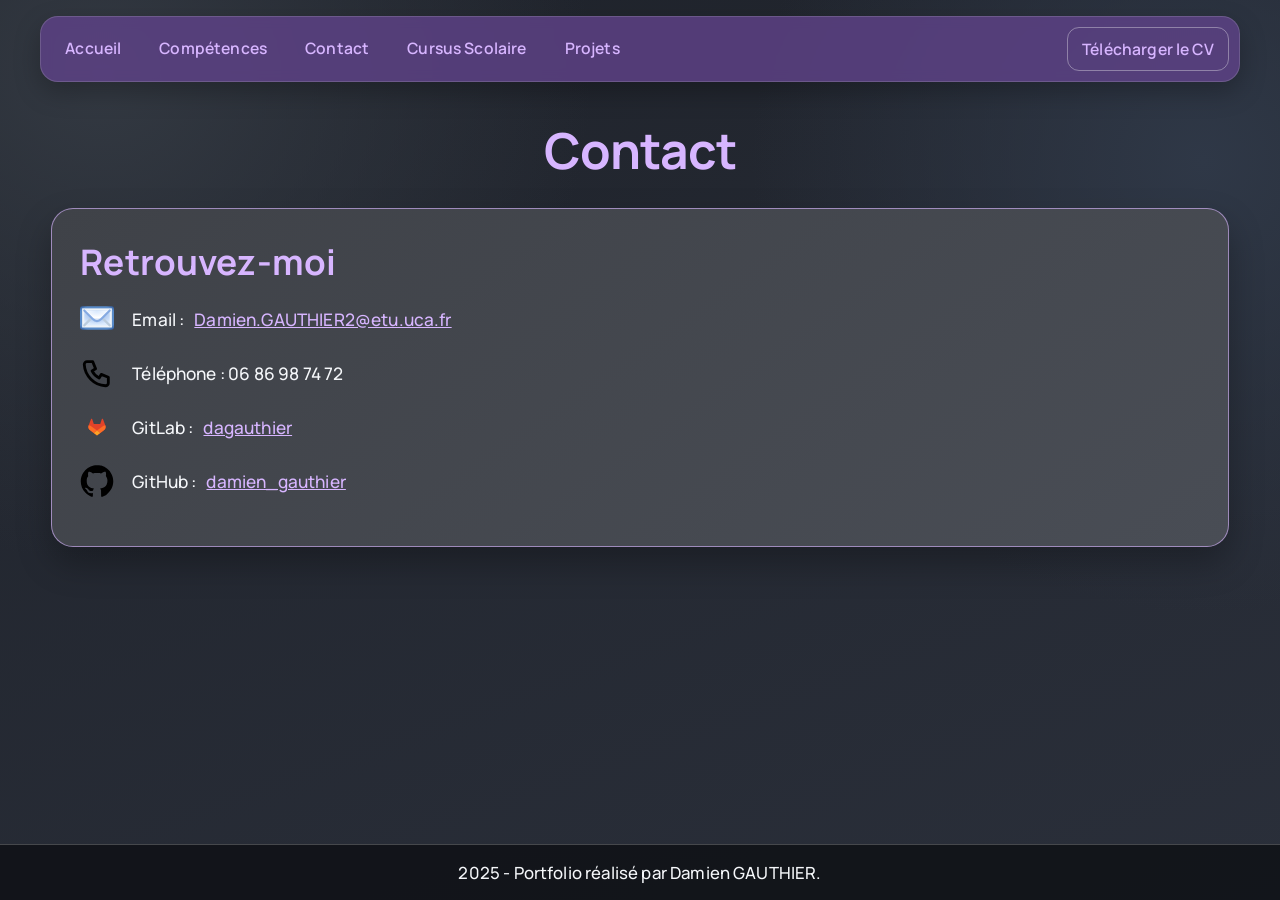
==== contact.html @ 27bc00de "new pages and favicon" ====
<!DOCTYPE html>
<html lang="fr">
<head>
    <meta charset="UTF-8">
    <meta name="viewport" content="width=device-width, initial-scale=1.0">
    <link rel="icon" type="image/png" href="images/icons/favicon.png">
    <title>Contact</title>
    <link rel="stylesheet" href="styles.css">
</head>

<body class="contact-page">
    <header>
        <nav>
            <a href="index.html" title="Accueil">Accueil</a>
            <a href="skills.html" title="Mes compétences">Compétences</a>
            <a href="contact.html" title="Me contacter">Contact</a>
            <a href="cursus.html" title="Mon cursus scolaire">Cursus Scolaire</a>
            <a href="projects.html" title="Mes projets">Projets</a>
            <a href="CV Damien_Gauthier.pdf" title="Télécharger mon CV" class="cv-download" download>Télécharger le CV</a>
        </nav>
    </header>

    <main>
        <h1 id="contact-title">Contact</h1>

        <section class="contact-page-panel">
            <h2>Retrouvez-moi</h2>
            <ul>
                <li><img src="images/icons/gmail.svg" alt="Email" class="contact-icon"> Email : <a href="mailto:Damien.GAUTHIER2@etu.uca.fr">Damien.GAUTHIER2@etu.uca.fr</a></li>
                <li><img src="images/icons/telephone.svg" alt="Téléphone" class="contact-icon"> Téléphone : 06 86 98 74 72</li>
                <li><img src="images/icons/gitlab.svg" alt="GitLab" class="contact-icon"> GitLab : <a href="https://codefirst.iut.uca.fr/gitlab/dagauthier">dagauthier</a></li>
                <li><img src="images/icons/github.svg" alt="GitHub" class="contact-icon"> GitHub : <a href="https://github.com/DadouFox">damien_gauthier</a></li>
            </ul>
        </section>
    </main>

    <footer>
        2025 - Portfolio réalisé par Damien GAUTHIER.
    </footer>
</body>
</html>
---- styles.css ----
@import url('https://fonts.googleapis.com/css2?family=Manrope:wght@400;500;600;700;800&family=Inter:wght@500;600;700&display=swap');

/* =========================
   Variables
   ========================= */
:root {
    --bg-1: #1f232b;
    --bg-2: #2a2f3a;
    --surface: #3f4248;
    --surface-2: #494d55;
    --text-main: #f5f7fa;
    --text-soft: #c8d1df;
    --line: #a7c7e7;
    --line-soft: rgba(167, 199, 231, 0.55);
    --shadow: 0 16px 34px rgba(0, 0, 0, 0.28);

    --home-primary: #a7c7e7;
    --home-hover: #7ab0ec;
    --cursus-primary: #8be8a9;
    --cursus-hover: #67d48a;
    --projects-primary: #f29b9b;
    --projects-hover: #ef7f7f;
    --skills-primary: #ffc168;
    --skills-hover: #ffe2b4;
    --contact-primary: #d7b5ff;
    --contact-hover: #ead8ff;
    --font-ui: 'Manrope', 'Segoe UI', sans-serif;
    --font-display: 'Inter', 'Manrope', 'Segoe UI', sans-serif;
}

/* =========================
   Base
   ========================= */
html,
body {
    height: 100%;
    margin: 0;
    padding: 0;
    background:
        radial-gradient(circle at 8% 8%, #333942 0%, transparent 34%),
        radial-gradient(circle at 94% 18%, #2f3847 0%, transparent 32%),
        linear-gradient(160deg, var(--bg-1) 0%, var(--bg-2) 100%);
    background-color: var(--bg-1);
}

body {
    color: var(--text-main);
    font-family: var(--font-ui);
    display: flex;
    flex-direction: column;
    min-height: 100vh;
    font-weight: 500;
    letter-spacing: 0.01em;
}

main {
    width: min(1180px, 92vw);
    margin: 34px auto 0;
    padding-bottom: 32px;
    flex: 1 0 auto;
}

a {
    color: var(--home-primary);
}

/* =========================
   Navigation
   ========================= */
nav {
    width: min(1180px, 92vw);
    margin: 16px auto 0;
    padding: 10px;
    display: flex;
    gap: 10px;
    position: sticky;
    top: 10px;
    z-index: 1000;
    border-radius: 18px;
    border: 1px solid rgba(255, 255, 255, 0.14);
    backdrop-filter: blur(6px);
    box-shadow: 0 10px 26px rgba(0, 0, 0, 0.25);
}

nav a {
    color: var(--text-main);
    text-decoration: none;
    padding: 10px 14px;
    font-size: 0.98rem;
    font-weight: 600;
    border-radius: 12px;
    transition: background-color 0.2s ease, transform 0.2s ease;
}

nav a:hover {
    transform: translateY(-1px);
}

.cv-download {
    margin-left: auto;
    border: 1px solid rgba(255, 255, 255, 0.35);
}

.home-page nav {
    background: rgba(83, 116, 153, 0.76);
}

.home-page nav a:hover {
    background-color: rgba(122, 176, 236, 0.26);
}

.cursus-page nav {
    background: rgba(84, 136, 106, 0.78);
}

.cursus-page nav a:hover {
    background-color: rgba(103, 212, 138, 0.24);
}

.projects-page nav {
    background: rgba(153, 90, 90, 0.78);
}

.projects-page nav a:hover {
    background-color: rgba(239, 127, 127, 0.24);
}

.skills-page nav {
    background: rgba(133, 91, 29, 0.82);
}

.skills-page nav a:hover {
    background-color: rgba(255, 193, 104, 0.22);
}

.contact-page nav {
    background: rgba(95, 66, 136, 0.82);
}

.contact-page nav a:hover {
    background-color: rgba(215, 181, 255, 0.2);
}

/* =========================
   Footer
   ========================= */
footer {
    width: 100%;
    box-sizing: border-box;
    background-color: rgba(17, 19, 24, 0.92);
    color: var(--text-main);
    text-align: center;
    padding: 16px;
    border-top: 1px solid rgba(255, 255, 255, 0.22);
    margin-top: 0;
    font-size: 1.05rem;
}

/* =========================
   Titres
   ========================= */
#main-title,
#cursus-title,
#projects-title,
#skills-title,
#contact-title {
    font-family: var(--font-ui);
    letter-spacing: -0.02em;
}

#main-title {
    font-family: var(--font-display);
    width: auto;
    margin: 0 0 14px;
    font-size: clamp(2.2rem, 5.4vw, 4rem);
    line-height: 1.06;
    font-weight: 700;
    letter-spacing: -0.025em;
}

#cursus-title,
#projects-title,
#skills-title,
#contact-title {
    text-align: center;
    margin: 0 0 24px;
    font-size: clamp(2.1rem, 4.1vw, 3.1rem);
    font-weight: 700;
}

/* =========================
   Accueil
   ========================= */
.about-section {
    display: flex;
    align-items: center;
    gap: 36px;
    background: linear-gradient(145deg, var(--surface) 0%, var(--surface-2) 100%);
    border: 1px solid var(--line-soft);
    border-radius: 22px;
    box-shadow: var(--shadow);
    padding: 30px;
}

.about-section div p {
    max-width: 72ch;
    text-align: left;
    font-size: clamp(1.24rem, 2vw, 1.62rem);
    line-height: 1.9;
    color: var(--text-soft);
}

.about-section div p:not(#main-title) {
    margin: 12px 0 0;
    max-width: 66ch;
    letter-spacing: 0.018em;
}

.key-highlight {
    color: var(--home-primary);
    font-weight: 700;
}

.about-section h2 {
    margin: 22px 0 16px;
    color: var(--home-primary);
    font-size: clamp(1.3rem, 2vw, 1.7rem);
    font-weight: 700;
}

.about-image {
    width: 190px;
    height: auto;
    border-radius: 18px;
    border: 4px solid var(--line);
    flex-shrink: 0;
}

.skills-contact-container {
    width: 100%;
    margin: 26px auto 0;
    display: grid;
    grid-template-columns: 1.65fr 1fr;
    gap: 26px;
    align-items: stretch;
}

.skills-list,
.contact-info {
    border: 1px solid var(--line-soft);
    padding: 30px;
    border-radius: 22px;
    background: linear-gradient(145deg, var(--surface) 0%, var(--surface-2) 100%);
    box-shadow: var(--shadow);
}

.skills-list {
    margin: 0;
    width: auto;
    font-size: 1.05rem;
}

.skills-list h2,
.contact-info h2 {
    margin-top: 0;
    margin-bottom: 16px;
    color: var(--home-primary);
    font-size: clamp(1.7rem, 2.4vw, 2rem);
}

.skills-list ul,
.contact-info ul {
    list-style: none;
    margin: 0;
    padding: 0;
}

.skills-columns {
    display: grid;
    grid-template-columns: 1fr 1fr;
    gap: 20px;
}

.column {
    padding: 0;
    width: auto;
    background: transparent;
}

.skills-list li {
    margin-bottom: 16px;
    font-size: clamp(1.5rem, 2.2vw, 2rem);
    display: flex;
    align-items: center;
    gap: 10px;
}

.skills-list li img {
    width: 54px;
    height: 54px;
    object-fit: contain;
    margin-right: 0;
}

.contact-info {
    width: auto;
    margin: 0;
}

.contact-info li {
    margin-bottom: 22px;
    font-size: 1.08rem;
    display: flex;
    align-items: center;
    gap: 10px;
}

.contact-info a {
    color: var(--home-primary);
    text-decoration: none;
}

.contact-info a:hover {
    text-decoration: underline;
}

.contact-icon {
    width: 34px;
    height: 34px;
    object-fit: contain;
    margin-right: 8px;
    flex-shrink: 0;
}

/* =========================
   Competences et Contact
   ========================= */
.skills-page main,
.contact-page main {
    margin-top: 34px;
}

.skills-page-panel,
.contact-page-panel {
    border-radius: 22px;
    padding: 28px;
    box-shadow: var(--shadow);
    background: linear-gradient(145deg, var(--surface) 0%, var(--surface-2) 100%);
}

.skills-page-panel {
    border: 1px solid rgba(255, 193, 104, 0.62);
}

.contact-page-panel {
    border: 1px solid rgba(215, 181, 255, 0.62);
}

.skills-page-panel h2,
.contact-page-panel h2 {
    margin: 0 0 16px;
    font-size: clamp(1.8rem, 2.8vw, 2.2rem);
    font-weight: 700;
}

.skills-page-panel h2 {
    color: var(--skills-primary);
}

.contact-page-panel h2 {
    color: var(--contact-primary);
}

.skills-page-panel ul,
.contact-page-panel ul {
    margin: 0;
    padding: 0;
    list-style: none;
}

.skills-page-panel li {
    margin-bottom: 16px;
    font-size: clamp(1.4rem, 2.2vw, 1.9rem);
    display: flex;
    align-items: center;
    gap: 10px;
}

.skills-page-panel li img {
    width: 52px;
    height: 52px;
    object-fit: contain;
}

.contact-page-panel li {
    margin-bottom: 20px;
    font-size: 1.08rem;
    display: flex;
    align-items: center;
    gap: 10px;
}

.skills-page a {
    color: var(--skills-primary);
}

.contact-page a {
    color: var(--contact-primary);
}

.contact-page a:hover,
.skills-page a:hover {
    text-decoration: underline;
}

#skills-title {
    color: var(--skills-primary);
}

#contact-title {
    color: var(--contact-primary);
}

/* =========================
   Cursus
   ========================= */
.cursus-page main {
    margin-top: 34px;
}

.cursus-page main section {
    border: 1px solid rgba(139, 232, 169, 0.55);
    padding: 24px;
    margin-bottom: 24px;
    border-radius: 18px;
    display: flex;
    align-items: center;
    gap: 26px;
    background: linear-gradient(145deg, var(--surface) 0%, var(--surface-2) 100%);
    box-shadow: var(--shadow);
}

.cursus-page main section:nth-child(even) {
    flex-direction: row-reverse;
}

.cursus-page .section-content {
    flex: 1;
    text-align: justify;
}

.cursus-page .section-content h2 {
    font-size: clamp(1.55rem, 2.5vw, 2rem);
    color: var(--cursus-primary);
    margin: 0 0 10px;
    letter-spacing: -0.01em;
}

.cursus-page .section-content p {
    line-height: 1.7;
    font-size: 1.06rem;
    color: var(--text-soft);
}

.cursus-page .section-image {
    max-width: 360px;
    width: 38%;
    height: auto;
    border: 2px solid rgba(139, 232, 169, 0.65);
    border-radius: 12px;
}

/* =========================
   Projets
   ========================= */
.projects-page main {
    margin-top: 34px;
}

.projects-page main section {
    border: 1px solid rgba(242, 155, 155, 0.58);
    padding: 24px;
    margin-bottom: 24px;
    border-radius: 18px;
    display: flex;
    flex-direction: column;
    background: linear-gradient(145deg, var(--surface) 0%, var(--surface-2) 100%);
    box-shadow: var(--shadow);
}

.projects-page main section h2 {
    font-size: clamp(1.55rem, 2.5vw, 2rem);
    text-align: center;
    margin: 0 0 18px;
    color: var(--projects-primary);
    letter-spacing: -0.01em;
}

.project-item {
    display: flex;
    align-items: center;
    margin-bottom: 18px;
    gap: 24px;
    width: 100%;
}

.project-item p {
    flex: 1;
    margin: 0;
    text-align: left;
    font-size: 1.08rem;
    line-height: 1.7;
    color: var(--text-soft);
}

.project-item img {
    max-width: 180px;
    width: 22%;
    height: auto;
    display: block;
}

.project-item.text-left p {
    order: 1;
}

.project-item.text-left img {
    order: 2;
}

.project-item.text-right img {
    order: 1;
}

.project-item.text-right p {
    order: 2;
}

details.project-details {
    width: 100%;
    margin-top: 8px;
}

details.project-details > summary {
    padding: 9px 16px;
    background-color: rgba(0, 0, 0, 0.2);
    color: var(--projects-primary);
    border: 1px solid rgba(242, 155, 155, 0.68);
    border-radius: 10px;
    cursor: pointer;
    display: inline-block;
    margin: 0 auto 15px;
    list-style: none;
    text-align: center;
}

details.project-details[open] > summary::after {
    content: "Voir moins";
}

details.project-details:not([open]) > summary::after {
    content: "Voir plus";
}

/* =========================
   Responsive
   ========================= */
@media (max-width: 980px) {
    nav {
        top: 0;
        border-radius: 0 0 14px 14px;
        width: 100%;
        box-sizing: border-box;
        flex-wrap: wrap;
        justify-content: center;
        gap: 8px;
        padding: 10px 8px;
    }

    nav a {
        font-size: 0.92rem;
        padding: 8px 10px;
        text-align: center;
    }

    .cv-download {
        margin-left: 0;
        width: 100%;
    }

    main {
        width: min(640px, 94vw);
        margin-top: 24px;
    }

    .about-section {
        flex-direction: column;
        align-items: flex-start;
        padding: 20px;
        gap: 20px;
    }

    .about-image {
        width: 150px;
        height: auto;
    }

    #main-title {
        font-size: clamp(1.95rem, 7.4vw, 2.7rem);
    }

    .about-section div p {
        font-size: 1.14rem;
        line-height: 1.78;
    }

    .about-section h2 {
        margin: 16px 0 12px;
    }

    .skills-contact-container,
    .skills-columns {
        grid-template-columns: 1fr;
    }

    .skills-list,
    .contact-info {
        padding: 20px;
    }

    .skills-list li {
        font-size: clamp(1.15rem, 5vw, 1.35rem);
    }

    .skills-list li img {
        width: 40px;
        height: 40px;
    }

    .contact-info li {
        font-size: 1rem;
        align-items: flex-start;
        line-height: 1.45;
    }

    .project-item,
    .project-item.text-left,
    .project-item.text-right {
        flex-direction: column;
        align-items: flex-start;
        gap: 14px;
    }

    .project-item.text-left img,
    .project-item.text-right img,
    .project-item.text-left p,
    .project-item.text-right p {
        order: initial;
    }

    .project-item img,
    .cursus-page .section-image {
        width: 100%;
        max-width: 320px;
    }

    .cursus-page main section,
    .cursus-page main section:nth-child(even) {
        flex-direction: column;
        align-items: flex-start;
    }

    .cursus-page main section,
    .projects-page main section {
        padding: 18px;
    }

    footer {
        font-size: 0.95rem;
        padding: 14px;
    }
}

@media (max-width: 480px) {
    nav {
        padding: 8px 6px;
        gap: 6px;
    }

    nav a {
        font-size: 0.84rem;
        padding: 7px 8px;
        flex: 1 1 calc(50% - 10px);
        min-width: 120px;
    }

    .cv-download {
        flex: 1 1 100%;
    }

    main {
        width: 95vw;
        margin-top: 18px;
    }

    #main-title {
        font-size: clamp(1.65rem, 9vw, 2.1rem);
        line-height: 1.08;
    }

    #cursus-title,
    #projects-title,
    #skills-title,
    #contact-title {
        font-size: 1.55rem;
        margin-bottom: 18px;
    }

    .about-section,
    .skills-list,
    .contact-info,
    .skills-page-panel,
    .contact-page-panel,
    .cursus-page main section,
    .projects-page main section {
        padding: 14px;
        border-radius: 14px;
    }

    .about-image {
        width: 132px;
        height: auto;
    }

    .skills-list li {
        font-size: 1.08rem;
        gap: 8px;
    }

    .skills-list li img {
        width: 32px;
        height: 32px;
    }

    .contact-info li {
        font-size: 0.96rem;
        margin-bottom: 16px;
    }

    .skills-page-panel li {
        font-size: 1.08rem;
        gap: 8px;
    }

    .skills-page-panel li img {
        width: 32px;
        height: 32px;
    }

    .contact-page-panel li {
        font-size: 0.96rem;
        margin-bottom: 16px;
    }

    .contact-icon {
        width: 28px;
        height: 28px;
    }

    .project-item p,
    .cursus-page .section-content p,
    .about-section div p {
        font-size: 1.1rem;
        line-height: 1.64;
    }

    .project-item img,
    .cursus-page .section-image {
        max-width: 100%;
    }

    details.project-details > summary {
        width: 100%;
        box-sizing: border-box;
        text-align: center;
    }
}
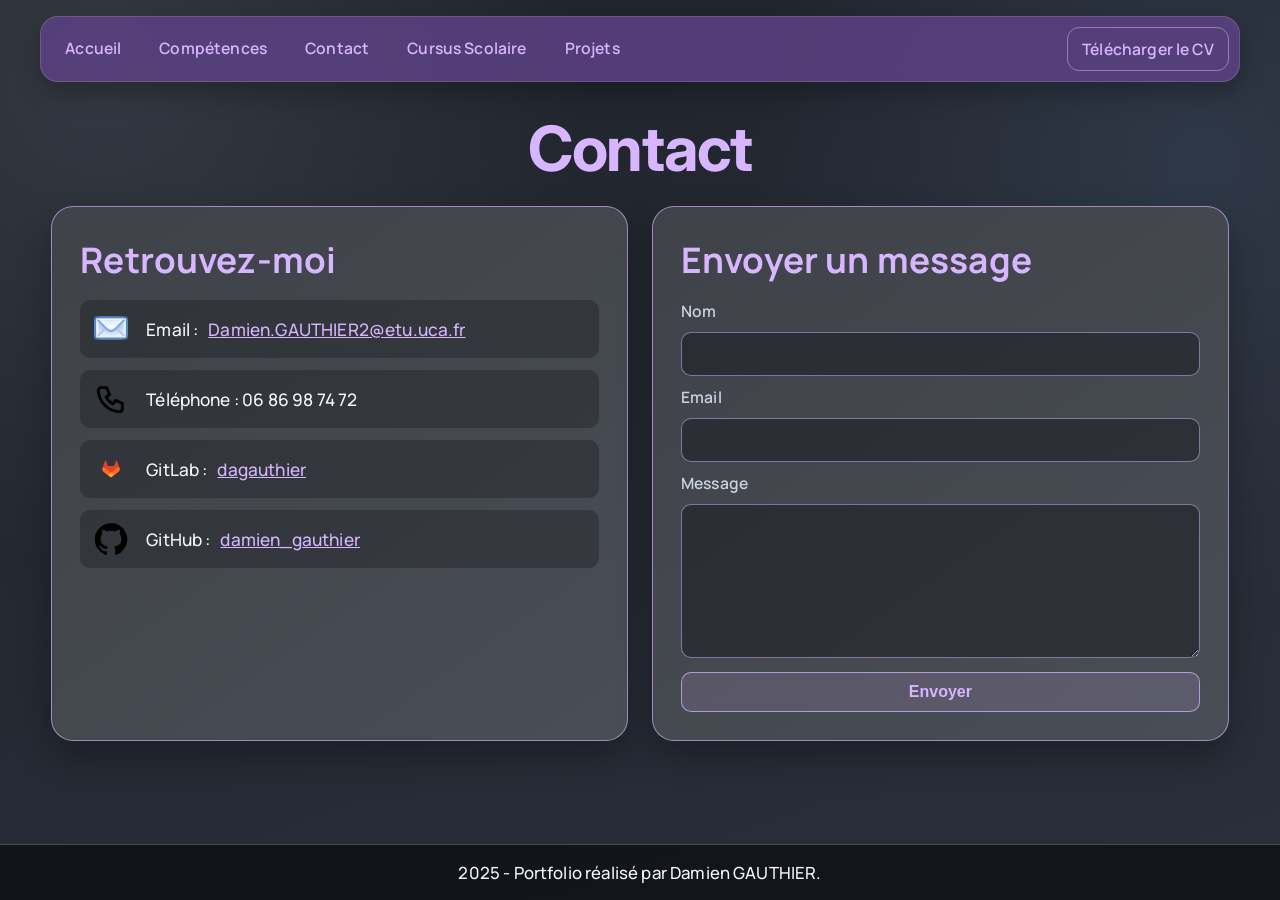
==== commit 3a82d670: "add form" ====
--- a/contact.html
+++ b/contact.html
@@ -23,15 +23,36 @@
     <main>
         <h1 id="contact-title">Contact</h1>
 
-        <section class="contact-page-panel">
-            <h2>Retrouvez-moi</h2>
-            <ul>
-                <li><img src="images/icons/gmail.svg" alt="Email" class="contact-icon"> Email : <a href="mailto:Damien.GAUTHIER2@etu.uca.fr">Damien.GAUTHIER2@etu.uca.fr</a></li>
-                <li><img src="images/icons/telephone.svg" alt="Téléphone" class="contact-icon"> Téléphone : 06 86 98 74 72</li>
-                <li><img src="images/icons/gitlab.svg" alt="GitLab" class="contact-icon"> GitLab : <a href="https://codefirst.iut.uca.fr/gitlab/dagauthier">dagauthier</a></li>
-                <li><img src="images/icons/github.svg" alt="GitHub" class="contact-icon"> GitHub : <a href="https://github.com/DadouFox">damien_gauthier</a></li>
-            </ul>
-        </section>
+        <div class="contact-layout">
+            <section class="contact-page-panel">
+                <h2>Retrouvez-moi</h2>
+                <ul>
+                    <li><img src="images/icons/gmail.svg" alt="Email" class="contact-icon"> Email : <a href="mailto:Damien.GAUTHIER2@etu.uca.fr">Damien.GAUTHIER2@etu.uca.fr</a></li>
+                    <li><img src="images/icons/telephone.svg" alt="Téléphone" class="contact-icon"> Téléphone : 06 86 98 74 72</li>
+                    <li><img src="images/icons/gitlab.svg" alt="GitLab" class="contact-icon"> GitLab : <a href="https://codefirst.iut.uca.fr/gitlab/dagauthier">dagauthier</a></li>
+                    <li><img src="images/icons/github.svg" alt="GitHub" class="contact-icon"> GitHub : <a href="https://github.com/DadouFox">damien_gauthier</a></li>
+                </ul>
+            </section>
+
+            <section class="contact-form-panel">
+                <h2>Envoyer un message</h2>
+                <form action="https://formsubmit.co/dadou.g2006@gmail.com" method="post" accept-charset="UTF-8">
+                    <input type="hidden" name="_subject" value="Nouveau message depuis le portfolio">
+                    <input type="hidden" name="_captcha" value="false">
+                    <input type="hidden" name="_template" value="table">
+                    <label for="contact-name">Nom</label>
+                    <input type="text" id="contact-name" name="Nom" required>
+
+                    <label for="contact-email">Email</label>
+                    <input type="email" id="contact-email" name="Email" required>
+
+                    <label for="contact-message">Message</label>
+                    <textarea id="contact-message" name="Message" rows="6" required></textarea>
+
+                    <button type="submit">Envoyer</button>
+                </form>
+            </section>
+        </div>
     </main>
 
     <footer>
--- a/styles.css
+++ b/styles.css
@@ -188,6 +188,16 @@
     font-weight: 700;
 }
 
+#cursus-title,
+#projects-title,
+#skills-title,
+#contact-title {
+    font-family: var(--font-display);
+    font-size: clamp(2.2rem, 5.2vw, 3.9rem);
+    line-height: 1.06;
+    letter-spacing: -0.025em;
+}
+
 /* =========================
    Accueil
    ========================= */
@@ -340,8 +350,16 @@
     margin-top: 34px;
 }
 
+.contact-layout {
+    display: grid;
+    grid-template-columns: 1fr 1fr;
+    gap: 24px;
+    align-items: stretch;
+}
+
 .skills-page-panel,
-.contact-page-panel {
+.contact-page-panel,
+.contact-form-panel {
     border-radius: 22px;
     padding: 28px;
     box-shadow: var(--shadow);
@@ -356,8 +374,13 @@
     border: 1px solid rgba(215, 181, 255, 0.62);
 }
 
+.contact-form-panel {
+    border: 1px solid rgba(215, 181, 255, 0.62);
+}
+
 .skills-page-panel h2,
-.contact-page-panel h2 {
+.contact-page-panel h2,
+.contact-form-panel h2 {
     margin: 0 0 16px;
     font-size: clamp(1.8rem, 2.8vw, 2.2rem);
     font-weight: 700;
@@ -368,6 +391,10 @@
 }
 
 .contact-page-panel h2 {
+    color: var(--contact-primary);
+}
+
+.contact-form-panel h2 {
     color: var(--contact-primary);
 }
 
@@ -378,6 +405,13 @@
     list-style: none;
 }
 
+.contact-page-panel ul {
+    width: 100%;
+    display: flex;
+    flex-direction: column;
+    gap: 12px;
+}
+
 .skills-page-panel li {
     margin-bottom: 16px;
     font-size: clamp(1.4rem, 2.2vw, 1.9rem);
@@ -393,11 +427,61 @@
 }
 
 .contact-page-panel li {
-    margin-bottom: 20px;
+    margin-bottom: 0;
     font-size: 1.08rem;
     display: flex;
     align-items: center;
     gap: 10px;
+    width: 100%;
+    box-sizing: border-box;
+    padding: 12px 14px;
+    border-radius: 10px;
+    background: rgba(17, 19, 24, 0.32);
+}
+
+.contact-form-panel form {
+    display: grid;
+    gap: 10px;
+}
+
+.contact-form-panel label {
+    font-size: 0.98rem;
+    color: var(--text-soft);
+    font-weight: 600;
+}
+
+.contact-form-panel input,
+.contact-form-panel textarea {
+    width: 100%;
+    box-sizing: border-box;
+    border: 1px solid rgba(215, 181, 255, 0.52);
+    border-radius: 10px;
+    background: rgba(17, 19, 24, 0.45);
+    color: var(--text-main);
+    padding: 10px 12px;
+    font-family: var(--font-ui);
+    font-size: 1rem;
+}
+
+.contact-form-panel textarea {
+    resize: vertical;
+    min-height: 140px;
+}
+
+.contact-form-panel button {
+    margin-top: 4px;
+    border: 1px solid rgba(215, 181, 255, 0.72);
+    background: rgba(215, 181, 255, 0.14);
+    color: var(--contact-primary);
+    border-radius: 10px;
+    padding: 10px 14px;
+    font-size: 1rem;
+    font-weight: 700;
+    cursor: pointer;
+}
+
+.contact-form-panel button:hover {
+    background: rgba(215, 181, 255, 0.24);
 }
 
 .skills-page a {
@@ -411,6 +495,14 @@
 .contact-page a:hover,
 .skills-page a:hover {
     text-decoration: underline;
+}
+
+#cursus-title {
+    color: var(--cursus-primary);
+}
+
+#projects-title {
+    color: var(--projects-primary);
 }
 
 #skills-title {
@@ -651,6 +743,10 @@
         gap: 14px;
     }
 
+    .contact-layout {
+        grid-template-columns: 1fr;
+    }
+
     .project-item.text-left img,
     .project-item.text-right img,
     .project-item.text-left p,
@@ -721,6 +817,7 @@
     .contact-info,
     .skills-page-panel,
     .contact-page-panel,
+    .contact-form-panel,
     .cursus-page main section,
     .projects-page main section {
         padding: 14px;
@@ -759,7 +856,14 @@
 
     .contact-page-panel li {
         font-size: 0.96rem;
-        margin-bottom: 16px;
+        margin-bottom: 0;
+    }
+
+    .contact-form-panel label,
+    .contact-form-panel input,
+    .contact-form-panel textarea,
+    .contact-form-panel button {
+        font-size: 0.95rem;
     }
 
     .contact-icon {
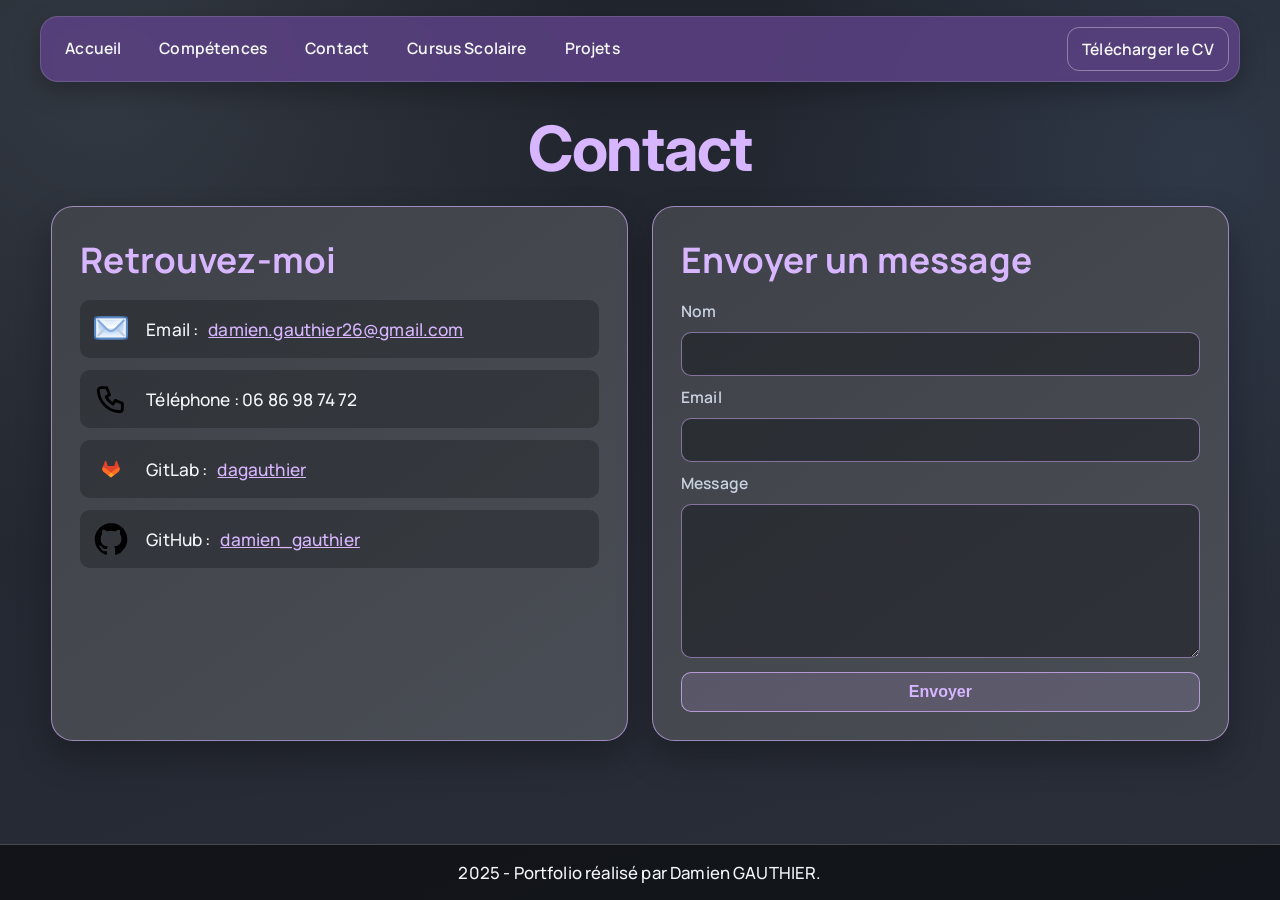
==== commit f654dd6b: "change email" ====
--- a/contact.html
+++ b/contact.html
@@ -5,7 +5,7 @@
     <meta name="viewport" content="width=device-width, initial-scale=1.0">
     <link rel="icon" type="image/png" href="images/icons/favicon.png">
     <title>Contact</title>
-    <link rel="stylesheet" href="styles.css">
+    <link rel="stylesheet" href="styles.css?v=20260310-contact-fix">
 </head>
 
 <body class="contact-page">
@@ -27,19 +27,21 @@
             <section class="contact-page-panel">
                 <h2>Retrouvez-moi</h2>
                 <ul>
-                    <li><img src="images/icons/gmail.svg" alt="Email" class="contact-icon"> Email : <a href="mailto:Damien.GAUTHIER2@etu.uca.fr">Damien.GAUTHIER2@etu.uca.fr</a></li>
+                    <li><img src="images/icons/gmail.svg" alt="Email" class="contact-icon"> Email : <a href="mailto:damien.gauthier26@gmail.com">damien.gauthier26@gmail.com</a></li>
                     <li><img src="images/icons/telephone.svg" alt="Téléphone" class="contact-icon"> Téléphone : 06 86 98 74 72</li>
                     <li><img src="images/icons/gitlab.svg" alt="GitLab" class="contact-icon"> GitLab : <a href="https://codefirst.iut.uca.fr/gitlab/dagauthier">dagauthier</a></li>
                     <li><img src="images/icons/github.svg" alt="GitHub" class="contact-icon"> GitHub : <a href="https://github.com/DadouFox">damien_gauthier</a></li>
                 </ul>
             </section>
 
-            <section class="contact-form-panel">
+            <section id="contact-form-panel" class="contact-form-panel">
                 <h2>Envoyer un message</h2>
-                <form action="https://formsubmit.co/dadou.g2006@gmail.com" method="post" accept-charset="UTF-8">
+                <form id="contact-form" action="https://formsubmit.co/dadou.g2006@gmail.com" method="post" accept-charset="UTF-8">
                     <input type="hidden" name="_subject" value="Nouveau message depuis le portfolio">
                     <input type="hidden" name="_captcha" value="false">
                     <input type="hidden" name="_template" value="table">
+                    <input type="hidden" name="_next" value="https://dadoufox.github.io/contact.html?status=sent">
+                    <input type="text" name="_honey" style="display:none">
                     <label for="contact-name">Nom</label>
                     <input type="text" id="contact-name" name="Nom" required>
 
--- a/styles.css
+++ b/styles.css
@@ -15,15 +15,10 @@
     --shadow: 0 16px 34px rgba(0, 0, 0, 0.28);
 
     --home-primary: #a7c7e7;
-    --home-hover: #7ab0ec;
     --cursus-primary: #8be8a9;
-    --cursus-hover: #67d48a;
     --projects-primary: #f29b9b;
-    --projects-hover: #ef7f7f;
     --skills-primary: #ffc168;
-    --skills-hover: #ffe2b4;
     --contact-primary: #d7b5ff;
-    --contact-hover: #ead8ff;
     --font-ui: 'Manrope', 'Segoe UI', sans-serif;
     --font-display: 'Inter', 'Manrope', 'Segoe UI', sans-serif;
 }
@@ -33,7 +28,6 @@
    ========================= */
 html,
 body {
-    height: 100%;
     margin: 0;
     padding: 0;
     background:
@@ -41,6 +35,10 @@
         radial-gradient(circle at 94% 18%, #2f3847 0%, transparent 32%),
         linear-gradient(160deg, var(--bg-1) 0%, var(--bg-2) 100%);
     background-color: var(--bg-1);
+}
+
+html {
+    min-height: 100%;
 }
 
 body {
@@ -93,6 +91,8 @@
 }
 
 nav a:hover {
+    text-decoration: underline;
+    text-underline-offset: 3px;
     transform: translateY(-1px);
 }
 
@@ -125,6 +125,7 @@
     background-color: rgba(239, 127, 127, 0.24);
 }
 
+
 .skills-page nav {
     background: rgba(133, 91, 29, 0.82);
 }
@@ -132,6 +133,7 @@
 .skills-page nav a:hover {
     background-color: rgba(255, 193, 104, 0.22);
 }
+
 
 .contact-page nav {
     background: rgba(95, 66, 136, 0.82);
@@ -184,14 +186,7 @@
 #contact-title {
     text-align: center;
     margin: 0 0 24px;
-    font-size: clamp(2.1rem, 4.1vw, 3.1rem);
     font-weight: 700;
-}
-
-#cursus-title,
-#projects-title,
-#skills-title,
-#contact-title {
     font-family: var(--font-display);
     font-size: clamp(2.2rem, 5.2vw, 3.9rem);
     line-height: 1.06;
@@ -246,45 +241,6 @@
     flex-shrink: 0;
 }
 
-.skills-contact-container {
-    width: 100%;
-    margin: 26px auto 0;
-    display: grid;
-    grid-template-columns: 1.65fr 1fr;
-    gap: 26px;
-    align-items: stretch;
-}
-
-.skills-list,
-.contact-info {
-    border: 1px solid var(--line-soft);
-    padding: 30px;
-    border-radius: 22px;
-    background: linear-gradient(145deg, var(--surface) 0%, var(--surface-2) 100%);
-    box-shadow: var(--shadow);
-}
-
-.skills-list {
-    margin: 0;
-    width: auto;
-    font-size: 1.05rem;
-}
-
-.skills-list h2,
-.contact-info h2 {
-    margin-top: 0;
-    margin-bottom: 16px;
-    color: var(--home-primary);
-    font-size: clamp(1.7rem, 2.4vw, 2rem);
-}
-
-.skills-list ul,
-.contact-info ul {
-    list-style: none;
-    margin: 0;
-    padding: 0;
-}
-
 .skills-columns {
     display: grid;
     grid-template-columns: 1fr 1fr;
@@ -295,43 +251,6 @@
     padding: 0;
     width: auto;
     background: transparent;
-}
-
-.skills-list li {
-    margin-bottom: 16px;
-    font-size: clamp(1.5rem, 2.2vw, 2rem);
-    display: flex;
-    align-items: center;
-    gap: 10px;
-}
-
-.skills-list li img {
-    width: 54px;
-    height: 54px;
-    object-fit: contain;
-    margin-right: 0;
-}
-
-.contact-info {
-    width: auto;
-    margin: 0;
-}
-
-.contact-info li {
-    margin-bottom: 22px;
-    font-size: 1.08rem;
-    display: flex;
-    align-items: center;
-    gap: 10px;
-}
-
-.contact-info a {
-    color: var(--home-primary);
-    text-decoration: none;
-}
-
-.contact-info a:hover {
-    text-decoration: underline;
 }
 
 .contact-icon {
@@ -375,6 +294,11 @@
 }
 
 .contact-form-panel {
+    border: 1px solid rgba(215, 181, 255, 0.62);
+}
+
+.contact-form-panel,
+#contact-form-panel {
     border: 1px solid rgba(215, 181, 255, 0.62);
 }
 
@@ -439,19 +363,27 @@
     background: rgba(17, 19, 24, 0.32);
 }
 
-.contact-form-panel form {
+.contact-page-panel li a {
+    overflow-wrap: anywhere;
+    word-break: break-word;
+}
+
+.contact-form-panel form,
+#contact-form {
     display: grid;
     gap: 10px;
 }
 
-.contact-form-panel label {
+.contact-form-panel label,
+#contact-form label {
     font-size: 0.98rem;
     color: var(--text-soft);
     font-weight: 600;
 }
 
 .contact-form-panel input,
-.contact-form-panel textarea {
+#contact-form input,
+#contact-form textarea {
     width: 100%;
     box-sizing: border-box;
     border: 1px solid rgba(215, 181, 255, 0.52);
@@ -463,12 +395,20 @@
     font-size: 1rem;
 }
 
-.contact-form-panel textarea {
+.contact-form-panel input[type="hidden"],
+#contact-form input[type="hidden"] {
+    display: none !important;
+}
+
+.contact-form-panel textarea,
+#contact-form textarea {
     resize: vertical;
     min-height: 140px;
 }
 
-.contact-form-panel button {
+.contact-form-panel button,
+#contact-form button {
+    appearance: none;
     margin-top: 4px;
     border: 1px solid rgba(215, 181, 255, 0.72);
     background: rgba(215, 181, 255, 0.14);
@@ -480,20 +420,21 @@
     cursor: pointer;
 }
 
-.contact-form-panel button:hover {
+.contact-form-panel button:hover,
+#contact-form button:hover {
     background: rgba(215, 181, 255, 0.24);
 }
 
-.skills-page a {
+.skills-page main a {
     color: var(--skills-primary);
 }
 
-.contact-page a {
+.contact-page main a {
     color: var(--contact-primary);
 }
 
-.contact-page a:hover,
-.skills-page a:hover {
+.contact-page main a:hover,
+.skills-page main a:hover {
     text-decoration: underline;
 }
 
@@ -710,29 +651,8 @@
         margin: 16px 0 12px;
     }
 
-    .skills-contact-container,
     .skills-columns {
         grid-template-columns: 1fr;
-    }
-
-    .skills-list,
-    .contact-info {
-        padding: 20px;
-    }
-
-    .skills-list li {
-        font-size: clamp(1.15rem, 5vw, 1.35rem);
-    }
-
-    .skills-list li img {
-        width: 40px;
-        height: 40px;
-    }
-
-    .contact-info li {
-        font-size: 1rem;
-        align-items: flex-start;
-        line-height: 1.45;
     }
 
     .project-item,
@@ -747,6 +667,16 @@
         grid-template-columns: 1fr;
     }
 
+    .contact-page-panel li {
+        align-items: flex-start;
+        flex-wrap: wrap;
+        row-gap: 6px;
+    }
+
+    #contact-form button {
+        width: 100%;
+    }
+
     .project-item.text-left img,
     .project-item.text-right img,
     .project-item.text-left p,
@@ -813,8 +743,6 @@
     }
 
     .about-section,
-    .skills-list,
-    .contact-info,
     .skills-page-panel,
     .contact-page-panel,
     .contact-form-panel,
@@ -829,21 +757,6 @@
         height: auto;
     }
 
-    .skills-list li {
-        font-size: 1.08rem;
-        gap: 8px;
-    }
-
-    .skills-list li img {
-        width: 32px;
-        height: 32px;
-    }
-
-    .contact-info li {
-        font-size: 0.96rem;
-        margin-bottom: 16px;
-    }
-
     .skills-page-panel li {
         font-size: 1.08rem;
         gap: 8px;
@@ -857,6 +770,16 @@
     .contact-page-panel li {
         font-size: 0.96rem;
         margin-bottom: 0;
+        padding: 10px 12px;
+    }
+
+    .contact-page-panel h2,
+    .contact-form-panel h2 {
+        font-size: 1.45rem;
+    }
+
+    #contact-form {
+        gap: 8px;
     }
 
     .contact-form-panel label,
@@ -866,6 +789,22 @@
         font-size: 0.95rem;
     }
 
+    #contact-form label {
+        display: block;
+        margin-top: 2px;
+    }
+
+    #contact-form input,
+    #contact-form textarea,
+    #contact-form button {
+        display: block;
+        width: 100%;
+    }
+
+    #contact-form textarea {
+        min-height: 120px;
+    }
+
     .contact-icon {
         width: 28px;
         height: 28px;
